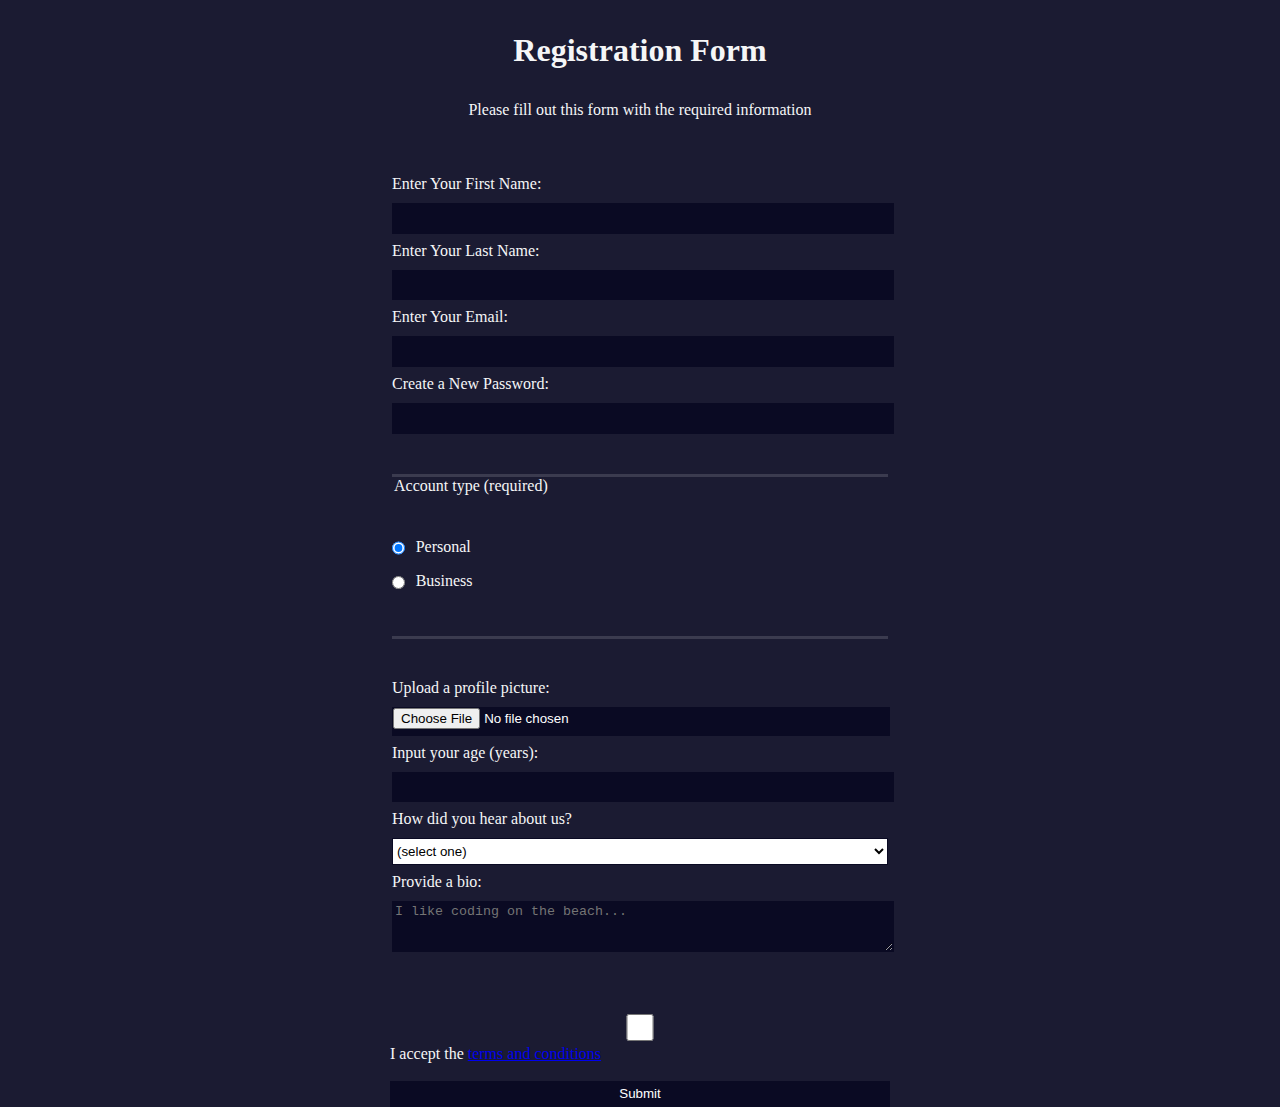
==== llamado practica-programada-1/primera-parte/index.html @ ecb5c454 "update practica 1" ====
<!DOCTYPE html>
<html lang="en">
  <head>
    <meta charset="UTF-8">
    <title>Registration Form</title>
    <link rel="stylesheet" href="/llamado practica-programada-1/primera-parte/assets/stylesheet/styles.css" />
  </head>
  <body>
    <h1>Registration Form</h1>
    <p>Please fill out this form with the required information</p>
    <form method="post" action='https://register-demo.freecodecamp.org'>
      <fieldset>
        <label for="first-name">Enter Your First Name: <input id="first-name" name="first-name" type="text" required /></label>
        <label for="last-name">Enter Your Last Name: <input id="last-name" name="last-name" type="text" required /></label>
        <label for="email">Enter Your Email: <input id="email" name="email" type="email" required /></label>
        <label for="new-password">Create a New Password: <input id="new-password" name="new-password" type="password" pattern="[a-z0-5]{8,}" required /></label>
      </fieldset>
      <fieldset>
        <legend>Account type (required)</legend>
        <label for="personal-account"><input id="personal-account" type="radio" name="account-type" class="inline" checked /> Personal</label>
        <label for="business-account"><input id="business-account" type="radio" name="account-type" class="inline" /> Business</label>
      </fieldset>
      <fieldset>
        <label for="profile-picture">Upload a profile picture: <input id="profile-picture" type="file" name="file" /></label>
        <label for="age">Input your age (years): <input id="age" type="number" name="age" min="13" max="120" /></label>
        <label for="referrer">How did you hear about us?
          <select id="referrer" name="referrer">
            <option value="">(select one)</option>
            <option value="1">freeCodeCamp News</option>
            <option value="2">freeCodeCamp YouTube Channel</option>
            <option value="3">freeCodeCamp Forum</option>
            <option value="4">Other</option>
          </select>
        </label>
        <label for="bio">Provide a bio:
          <textarea id="bio" name="bio" rows="3" cols="30" placeholder="I like coding on the beach..."></textarea>
        </label>
      </fieldset>
      <label for="terms-and-conditions">
        <input id="terms-and-conditions" type="checkbox" required name="terms-and-conditions" /> I accept the <a href="https://www.freecodecamp.org/news/terms-of-service/">terms and conditions</a>
      </label>
      <input type="submit" value="Submit" />
    </form>
  </body>
</html>
---- llamado practica-programada-1/primera-parte/assets/stylesheet/styles.css ----
body {
    width: 100%;
    height: 100vh;
    margin: 0;
    background-color: #1b1b32;
    color: #f5f6f7;
    font-family: Tahoma;
    font-size: 16px;
  }
  
  h1, p {
    margin: 1em auto;
    text-align: center;
  }
  
  
  form {
    width: 60vw;
    max-width: 500px;
    min-width: 300px;
    margin: 0 auto;
  }
  
  fieldset {
    border: none;
    padding: 2rem 0;
    border-bottom: 3px solid #3b3b4f;
  }
  
  fieldset:last-of-type {
    border-bottom: none;
  }
  
  label {
    display: block;
    margin: 0.5rem 0;
  }
  
  input,
  textarea,
  select {
    margin: 10px 0 0 0;
    width: 100%;
  }
  
  input, textarea, select {
    background-color: #0a0a23;
    border: 1px solid #0a0a23;
    color: #ffffff;
    min-height: 2em; /* Apply min-height to all of them */
  }
  
  select {
    background-color: #ffffff;
    color: #000; 
  }
  
  .inline {
    width: unset;
    margin: 0 0.5em 0 0;
    vertical-align: middle;
  }
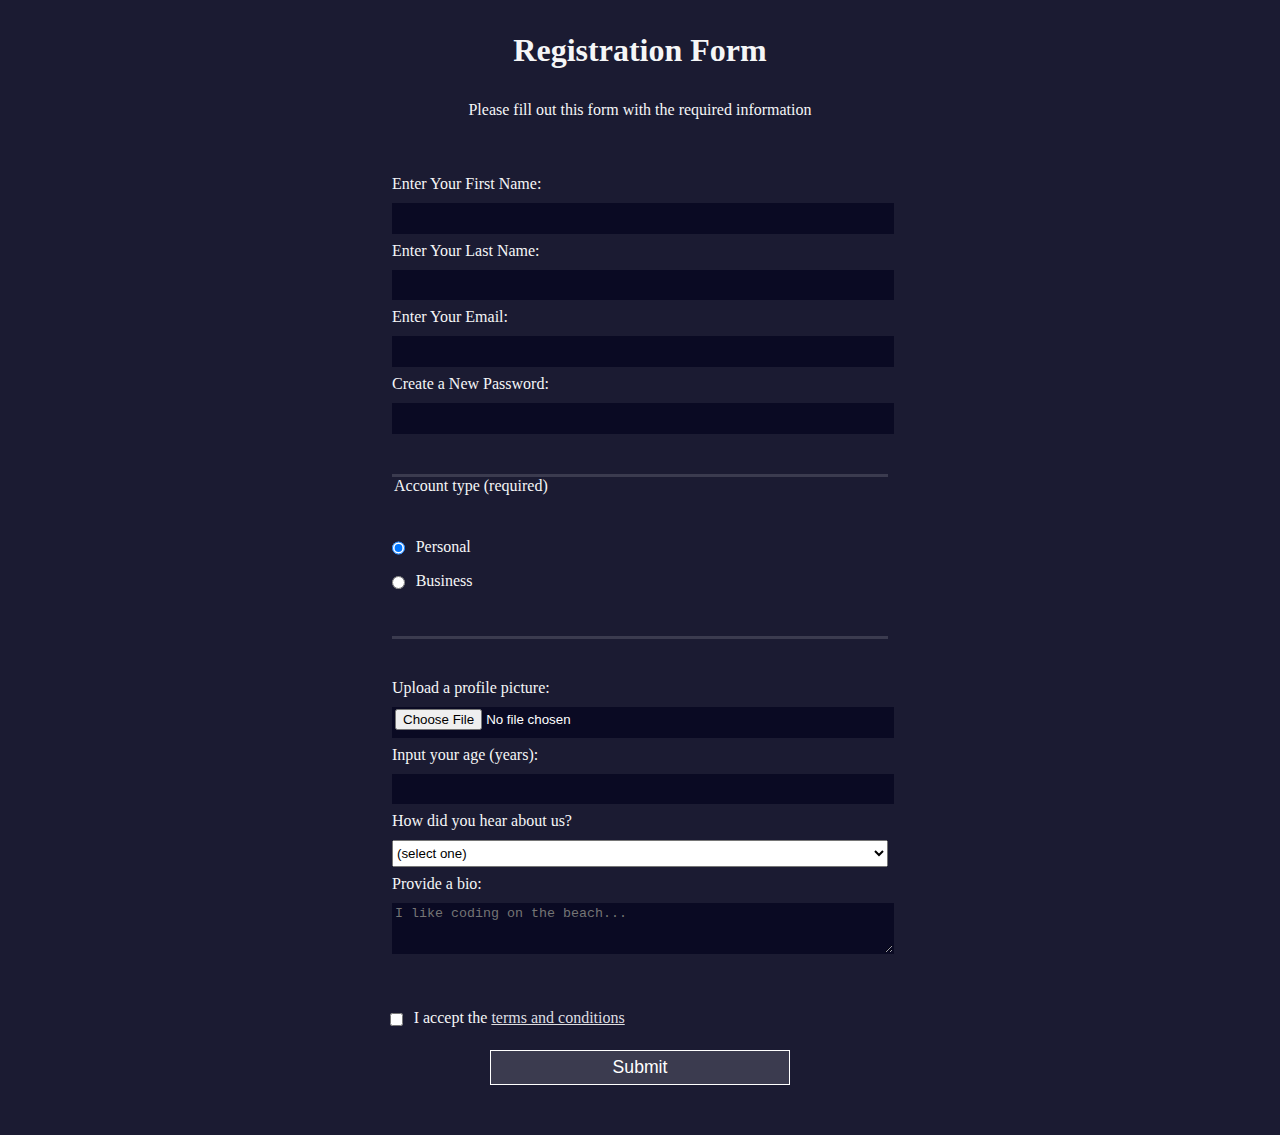
==== commit 8307c3a3: "practica 1 terminada" ====
--- a/llamado practica-programada-1/primera-parte/index.html
+++ b/llamado practica-programada-1/primera-parte/index.html
@@ -4,42 +4,42 @@
     <meta charset="UTF-8">
     <title>Registration Form</title>
     <link rel="stylesheet" href="/llamado practica-programada-1/primera-parte/assets/stylesheet/styles.css" />
-  </head>
-  <body>
-    <h1>Registration Form</h1>
-    <p>Please fill out this form with the required information</p>
-    <form method="post" action='https://register-demo.freecodecamp.org'>
-      <fieldset>
-        <label for="first-name">Enter Your First Name: <input id="first-name" name="first-name" type="text" required /></label>
-        <label for="last-name">Enter Your Last Name: <input id="last-name" name="last-name" type="text" required /></label>
-        <label for="email">Enter Your Email: <input id="email" name="email" type="email" required /></label>
-        <label for="new-password">Create a New Password: <input id="new-password" name="new-password" type="password" pattern="[a-z0-5]{8,}" required /></label>
-      </fieldset>
-      <fieldset>
-        <legend>Account type (required)</legend>
-        <label for="personal-account"><input id="personal-account" type="radio" name="account-type" class="inline" checked /> Personal</label>
-        <label for="business-account"><input id="business-account" type="radio" name="account-type" class="inline" /> Business</label>
-      </fieldset>
-      <fieldset>
-        <label for="profile-picture">Upload a profile picture: <input id="profile-picture" type="file" name="file" /></label>
-        <label for="age">Input your age (years): <input id="age" type="number" name="age" min="13" max="120" /></label>
-        <label for="referrer">How did you hear about us?
-          <select id="referrer" name="referrer">
-            <option value="">(select one)</option>
-            <option value="1">freeCodeCamp News</option>
-            <option value="2">freeCodeCamp YouTube Channel</option>
-            <option value="3">freeCodeCamp Forum</option>
-            <option value="4">Other</option>
-          </select>
-        </label>
-        <label for="bio">Provide a bio:
-          <textarea id="bio" name="bio" rows="3" cols="30" placeholder="I like coding on the beach..."></textarea>
-        </label>
-      </fieldset>
-      <label for="terms-and-conditions">
-        <input id="terms-and-conditions" type="checkbox" required name="terms-and-conditions" /> I accept the <a href="https://www.freecodecamp.org/news/terms-of-service/">terms and conditions</a>
-      </label>
-      <input type="submit" value="Submit" />
-    </form>
-  </body>
-</html>+      </head>
+      <body>
+        <h1>Registration Form</h1>
+        <p>Please fill out this form with the required information</p>
+        <form method="post" action='https://register-demo.freecodecamp.org'>
+          <fieldset>
+            <label for="first-name">Enter Your First Name: <input id="first-name" name="first-name" type="text" required /></label>
+            <label for="last-name">Enter Your Last Name: <input id="last-name" name="last-name" type="text" required /></label>
+            <label for="email">Enter Your Email: <input id="email" name="email" type="email" required /></label>
+            <label for="new-password">Create a New Password: <input id="new-password" name="new-password" type="password" pattern="[a-z0-5]{8,}" required /></label>
+          </fieldset>
+          <fieldset>
+            <legend>Account type (required)</legend>
+            <label for="personal-account"><input id="personal-account" type="radio" name="account-type" class="inline" checked /> Personal</label>
+            <label for="business-account"><input id="business-account" type="radio" name="account-type" class="inline" /> Business</label>
+          </fieldset>
+          <fieldset>
+            <label for="profile-picture">Upload a profile picture: <input id="profile-picture" type="file" name="file" /></label>
+            <label for="age">Input your age (years): <input id="age" type="number" name="age" min="13" max="120" /></label>
+            <label for="referrer">How did you hear about us?
+              <select id="referrer" name="referrer">
+                <option value="">(select one)</option>
+                <option value="1">freeCodeCamp News</option>
+                <option value="2">freeCodeCamp YouTube Channel</option>
+                <option value="3">freeCodeCamp Forum</option>
+                <option value="4">Other</option>
+              </select>
+            </label>
+            <label for="bio">Provide a bio:
+              <textarea id="bio" name="bio" rows="3" cols="30" placeholder="I like coding on the beach..."></textarea>
+            </label>
+          </fieldset>
+          <label for="terms-and-conditions">
+            <input class="inline" id="terms-and-conditions" type="checkbox" required name="terms-and-conditions" /> I accept the <a href="https://www.freecodecamp.org/news/terms-of-service/">terms and conditions</a>
+          </label>
+          <input type="submit" value="Submit" />
+        </form>
+      </body>
+    </html>--- a/llamado practica-programada-1/primera-parte/assets/stylesheet/styles.css
+++ b/llamado practica-programada-1/primera-parte/assets/stylesheet/styles.css
@@ -1,63 +1,76 @@
 body {
-    width: 100%;
-    height: 100vh;
-    margin: 0;
-    background-color: #1b1b32;
-    color: #f5f6f7;
-    font-family: Tahoma;
-    font-size: 16px;
-  }
-  
-  h1, p {
-    margin: 1em auto;
-    text-align: center;
-  }
-  
-  
-  form {
-    width: 60vw;
-    max-width: 500px;
-    min-width: 300px;
-    margin: 0 auto;
-  }
-  
-  fieldset {
-    border: none;
-    padding: 2rem 0;
-    border-bottom: 3px solid #3b3b4f;
-  }
-  
-  fieldset:last-of-type {
-    border-bottom: none;
-  }
-  
-  label {
-    display: block;
-    margin: 0.5rem 0;
-  }
-  
-  input,
-  textarea,
-  select {
-    margin: 10px 0 0 0;
-    width: 100%;
-  }
-  
-  input, textarea, select {
-    background-color: #0a0a23;
-    border: 1px solid #0a0a23;
-    color: #ffffff;
-    min-height: 2em; /* Apply min-height to all of them */
-  }
-  
-  select {
-    background-color: #ffffff;
-    color: #000; 
-  }
-  
-  .inline {
-    width: unset;
-    margin: 0 0.5em 0 0;
-    vertical-align: middle;
-  }
-  +  width: 100%;
+  height: 100vh;
+  margin: 0;
+  background-color: #1b1b32;
+  color: #f5f6f7;
+  font-family: Tahoma;
+  font-size: 16px;
+}
+
+h1, p {
+  margin: 1em auto;
+  text-align: center;
+}
+
+form {
+  width: 60vw;
+  max-width: 500px;
+  min-width: 300px;
+  margin: 0 auto;
+  padding-bottom: 2em;
+}
+
+fieldset {
+  border: none;
+  padding: 2rem 0;
+  border-bottom: 3px solid #3b3b4f;
+}
+
+fieldset:last-of-type {
+  border-bottom: none;
+}
+
+label {
+  display: block;
+  margin: 0.5rem 0;
+}
+
+input,
+textarea,
+select {
+  margin: 10px 0 0 0;
+  width: 100%;
+  min-height: 2em;
+}
+
+input, textarea {
+  background-color: #0a0a23;
+  border: 1px solid #0a0a23;
+  color: #ffffff;
+}
+
+.inline {
+  width: unset;
+  margin: 0 0.5em 0 0;
+  vertical-align: middle;
+}
+
+input[type="submit"] {
+  display: block;
+  width: 60%;
+  margin: 1em auto;
+  height: 2em;
+  font-size: 1.1rem;
+  background-color: #3b3b4f;
+  border-color: white;
+  min-width: 300px;
+}
+
+input[type="file"] {
+  padding: 1px 2px;
+}
+
+a {
+  color: #dfdfe2; /* Change the link color */
+}
